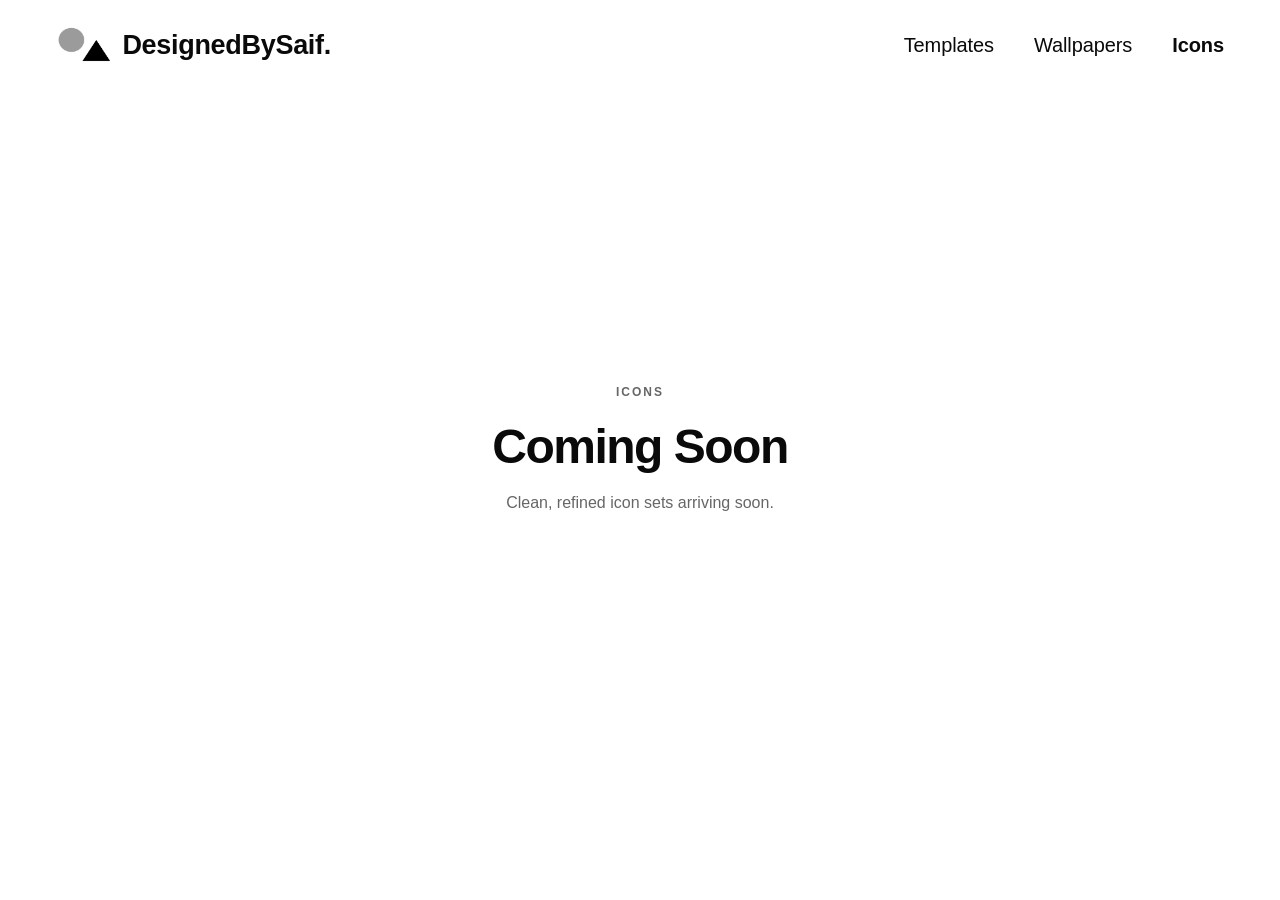
==== icons.html @ e50c82ce "first commit of V1" ====
<!DOCTYPE html>
<html lang="en">
<head>
  <meta charset="UTF-8" />
  <meta name="viewport" content="width=device-width, initial-scale=1.0" />
  <title>Icons — DesignedBySaif.</title>
  <link rel="stylesheet" href="style.css" />
</head>
<body>

  <nav class="nav">
    <a href="index.html" class="logo">
      <img src="images/logo.png" alt="DesignedBySaif logo" class="logo-img" />
      <span class="logo-text">DesignedBySaif.</span>
    </a>
    <ul class="nav-links">
      <li><a href="templates.html">Templates</a></li>
      <li><a href="wallpapers.html">Wallpapers</a></li>
      <li><a href="icons.html" class="active">Icons</a></li>
    </ul>
  </nav>

  <main class="coming-soon-page">
    <div class="coming-soon-card">
      <span class="coming-soon-label">Icons</span>
      <h1>Coming Soon</h1>
      <p>Clean, refined icon sets arriving soon.</p>
    </div>
  </main>

  <script src="main.js"></script>
</body>
</html>
---- style.css ----
*, *::before, *::after {
  box-sizing: border-box;
  margin: 0;
  padding: 0;
}

:root {
  --black: #0a0a0a;
  --white: #ffffff;
  --grey: #666;
  --font: 'SF Pro Display', -apple-system, BlinkMacSystemFont, 'Segoe UI', sans-serif;
}

html {
  scroll-behavior: smooth;
}

body {
  font-family: var(--font);
  background: var(--white);
  color: var(--black);
  min-height: 100vh;
  overflow-x: hidden;
}

/* ── NAV ── */
.nav {
  position: fixed;
  top: 0;
  left: 0;
  right: 0;
  z-index: 100;
  display: flex;
  align-items: center;
  justify-content: space-between;
  padding: 22px 56px;
  background: var(--white);
}

.logo {
  display: flex;
  align-items: center;
  gap: 10px;
  text-decoration: none;
  color: var(--black);
}

.logo-img {
  height: 46px;
  width: auto;
  display: block;
}

.logo-text {
  font-size: 27px;
  font-weight: 600;
  letter-spacing: -0.3px;
  color: var(--black);
}

.nav-links {
  list-style: none;
  display: flex;
  gap: 40px;
}

.nav-links a {
  text-decoration: none;
  font-size: 20px;
  font-weight: 400;
  color: var(--black);
  letter-spacing: -0.1px;
  transition: opacity 0.2s;
}

.nav-links a:hover {
  opacity: 0.5;
}

/* ── HERO ── */
.hero {
  min-height: 100vh;
  display: flex;
  align-items: center;
  justify-content: center;
  padding: 100px 40px 60px;
  gap: 80px;
}

.hero-content {
  flex: 0 1 420px;
}

.hero-heading {
  font-size: clamp(36px, 3.6vw, 52px);
  font-weight: 700;
  line-height: 1.1;
  letter-spacing: -1.5px;
  color: var(--black);
  margin-bottom: 24px;
  white-space: nowrap;
}

.hero-sub {
  font-size: 16px;
  font-weight: 400;
  color: var(--grey);
  line-height: 1.6;
  margin-bottom: 38px;
}

.btn-shop {
  display: inline-block;
  background: var(--black);
  color: var(--white);
  text-decoration: none;
  font-size: 16px;
  font-weight: 500;
  padding: 16px 48px;
  border-radius: 100px;
  letter-spacing: -0.2px;
  transition: transform 0.2s, opacity 0.2s;
}

.btn-shop:hover {
  opacity: 0.8;
  transform: scale(0.98);
}

/* ── HERO MOCKUP ── */
.hero-visual {
  flex: 0 0 auto;
  display: flex;
  align-items: center;
  justify-content: center;
}

.mockup {
  height: clamp(520px, 72vh, 780px);
  width: auto;
  display: block;
  user-select: none;
  pointer-events: none;
}

/* ── COMING SOON PAGE ── */
.coming-soon-page {
  min-height: 100vh;
  display: flex;
  align-items: center;
  justify-content: center;
}

.coming-soon-card {
  text-align: center;
  max-width: 480px;
  padding: 40px;
}

.coming-soon-label {
  font-size: 12px;
  font-weight: 600;
  letter-spacing: 2px;
  text-transform: uppercase;
  color: var(--grey);
  display: block;
  margin-bottom: 20px;
}

.coming-soon-card h1 {
  font-size: 48px;
  font-weight: 700;
  letter-spacing: -1.5px;
  color: var(--black);
  margin-bottom: 16px;
}

.coming-soon-card p {
  font-size: 16px;
  color: var(--grey);
  line-height: 1.6;
}

/* ── ACTIVE NAV LINK ── */
.nav-links a.active {
  font-weight: 600;
  opacity: 1;
}

/* ── RESPONSIVE ── */
@media (max-width: 900px) {
  .nav {
    padding: 18px 28px;
  }

  .nav-links {
    gap: 28px;
  }

  .hero {
    flex-direction: column;
    align-items: center;
    text-align: center;
    padding: 110px 28px 60px;
    gap: 40px;
    justify-content: center;
  }

  .hero-content {
    flex: none;
    width: 100%;
    max-width: 480px;
  }

  .hero-heading {
    white-space: normal;
    font-size: clamp(32px, 8vw, 48px);
  }

  .hero-visual {
    width: 100%;
    justify-content: center;
  }

  .mockup {
    height: clamp(340px, 55vw, 500px);
  }
}

@media (max-width: 480px) {
  .nav {
    padding: 16px 20px;
  }

  .nav-links {
    gap: 20px;
  }

  .nav-links a {
    font-size: 13px;
  }

  .hero-heading {
    font-size: clamp(28px, 9vw, 38px);
  }

  .mockup {
    height: clamp(280px, 70vw, 380px);
  }

  .btn-shop {
    padding: 14px 40px;
  }
}
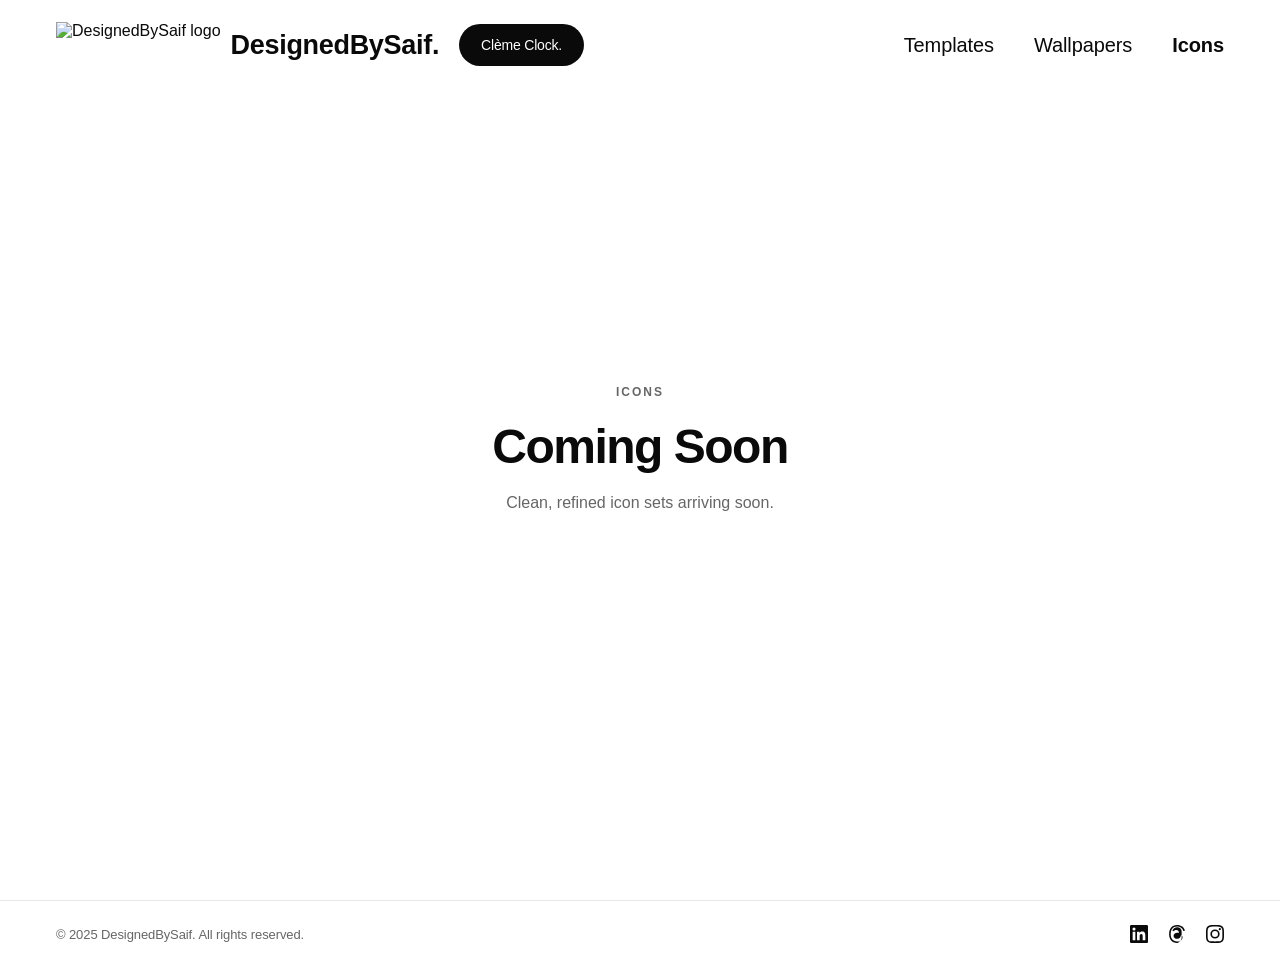
==== commit b4099273: "Add Clème Clock nav button across all pages Co-Authored-By: Claude Sonnet 4.6 <noreply@anthropic.com" ====
--- a/icons.html
+++ b/icons.html
@@ -9,10 +9,12 @@
 <body>
 
   <nav class="nav">
-    <a href="index.html" class="logo">
-      <img src="images/logo.png" alt="DesignedBySaif logo" class="logo-img" />
-      <span class="logo-text">DesignedBySaif.</span>
-    </a>
+    <div class="nav-left">
+      <a href="index.html" class="logo">
+        <img src="images/logo-header.png" alt="DesignedBySaif logo" class="logo-img" /><span class="logo-text">DesignedBySaif.</span>
+      </a>
+      <a href="https://cleme.designedbysaif.com" class="btn-shop" target="_blank">Clème Clock.</a>
+    </div>
     <ul class="nav-links">
       <li><a href="templates.html">Templates</a></li>
       <li><a href="wallpapers.html">Wallpapers</a></li>
@@ -28,6 +30,21 @@
     </div>
   </main>
 
+  <footer class="footer">
+    <span class="footer-copy">&copy; 2025 DesignedBySaif. All rights reserved.</span>
+    <div class="footer-social">
+      <a href="https://www.linkedin.com/company/designedbysaif/" target="_blank" aria-label="LinkedIn">
+        <svg width="18" height="18" viewBox="0 0 24 24" fill="currentColor"><path d="M20.447 20.452h-3.554v-5.569c0-1.328-.027-3.037-1.852-3.037-1.853 0-2.136 1.445-2.136 2.939v5.667H9.351V9h3.414v1.561h.046c.477-.9 1.637-1.85 3.37-1.85 3.601 0 4.267 2.37 4.267 5.455v6.286zM5.337 7.433a2.062 2.062 0 01-2.063-2.065 2.064 2.064 0 112.063 2.065zm1.782 13.019H3.555V9h3.564v11.452zM22.225 0H1.771C.792 0 0 .774 0 1.729v20.542C0 23.227.792 24 1.771 24h20.451C23.2 24 24 23.227 24 22.271V1.729C24 .774 23.2 0 22.222 0h.003z"/></svg>
+      </a>
+      <a href="https://www.threads.com/@designed.by.saif" target="_blank" aria-label="Threads">
+        <svg width="18" height="18" viewBox="0 0 24 24" fill="currentColor"><path d="M12.186 24h-.007c-3.581-.024-6.334-1.205-8.184-3.509C2.35 18.44 1.5 15.586 1.472 12.01v-.017c.03-3.579.879-6.43 2.525-8.482C5.845 1.205 8.6.024 12.18 0h.014c2.746.02 5.043.725 6.826 2.098 1.677 1.29 2.858 3.13 3.509 5.467l-2.04.569c-1.104-3.96-3.898-5.984-8.304-6.015-2.91.022-5.11.936-6.54 2.717C4.307 6.504 3.616 8.914 3.589 12c.027 3.086.718 5.496 2.057 7.164 1.43 1.783 3.631 2.698 6.54 2.717 2.623-.02 4.358-.631 5.8-2.045 1.647-1.613 1.618-3.593 1.09-4.798-.31-.71-.873-1.3-1.634-1.75-.192 1.352-.622 2.446-1.284 3.272-.886 1.102-2.14 1.704-3.73 1.79-1.202.065-2.361-.218-3.259-.801-1.063-.689-1.685-1.74-1.752-2.964-.065-1.19.408-2.285 1.33-3.082.88-.76 2.119-1.207 3.583-1.291a13.853 13.853 0 012.325.117v-.123c0-.867-.273-1.72-.796-2.332-.64-.74-1.597-1.107-2.708-1.118-1.96.007-3.069.826-3.578 1.607l-1.733-1.124C7.576 3.94 9.275 2.99 12.282 2.97h.01c3.714.01 5.895 2.192 5.895 5.947v6.567c.022.247.043.5.043.757 0 2.45-.88 4.37-2.614 5.705C14.175 23.292 12.292 24 12.186 24z"/></svg>
+      </a>
+      <a href="https://www.instagram.com/designed.by.saif?igsh=MWw0N2RmaHJtejd3bA==" target="_blank" aria-label="Instagram">
+        <svg width="18" height="18" viewBox="0 0 24 24" fill="currentColor"><path d="M12 2.163c3.204 0 3.584.012 4.85.07 3.252.148 4.771 1.691 4.919 4.919.058 1.265.069 1.645.069 4.849 0 3.205-.012 3.584-.069 4.849-.149 3.225-1.664 4.771-4.919 4.919-1.266.058-1.644.07-4.85.07-3.204 0-3.584-.012-4.849-.07-3.26-.149-4.771-1.699-4.919-4.92-.058-1.265-.07-1.644-.07-4.849 0-3.204.013-3.583.07-4.849.149-3.227 1.664-4.771 4.919-4.919 1.266-.057 1.645-.069 4.849-.069zm0-2.163c-3.259 0-3.667.014-4.947.072-4.358.2-6.78 2.618-6.98 6.98-.059 1.281-.073 1.689-.073 4.948 0 3.259.014 3.668.072 4.948.2 4.358 2.618 6.78 6.98 6.98 1.281.058 1.689.072 4.948.072 3.259 0 3.668-.014 4.948-.072 4.354-.2 6.782-2.618 6.979-6.98.059-1.28.073-1.689.073-4.948 0-3.259-.014-3.667-.072-4.947-.196-4.354-2.617-6.78-6.979-6.98-1.281-.059-1.69-.073-4.949-.073zm0 5.838a6.162 6.162 0 100 12.324 6.162 6.162 0 000-12.324zM12 16a4 4 0 110-8 4 4 0 010 8zm6.406-11.845a1.44 1.44 0 100 2.881 1.44 1.44 0 000-2.881z"/></svg>
+      </a>
+    </div>
+  </footer>
+
   <script src="main.js"></script>
 </body>
 </html>
--- a/style.css
+++ b/style.css
@@ -37,6 +37,13 @@
   background: var(--white);
 }
 
+.nav-left {
+  display: flex;
+  align-items: center;
+  gap: 20px;
+}
+
+
 .logo {
   display: flex;
   align-items: center;
@@ -84,7 +91,7 @@
   align-items: center;
   justify-content: center;
   padding: 100px 40px 60px;
-  gap: 80px;
+  gap: 40px;
 }
 
 .hero-content {
@@ -109,22 +116,29 @@
   margin-bottom: 38px;
 }
 
+.btn-group {
+  display: flex;
+  flex-wrap: nowrap;
+  gap: 10px;
+}
+
 .btn-shop {
   display: inline-block;
   background: var(--black);
   color: var(--white);
   text-decoration: none;
-  font-size: 16px;
+  font-size: 14px;
   font-weight: 500;
-  padding: 16px 48px;
+  padding: 13px 22px;
   border-radius: 100px;
   letter-spacing: -0.2px;
   transition: transform 0.2s, opacity 0.2s;
+  white-space: nowrap;
 }
 
 .btn-shop:hover {
-  opacity: 0.8;
-  transform: scale(0.98);
+  opacity: 0.6;
+  transform: scale(0.97);
 }
 
 /* ── HERO MOCKUP ── */
@@ -136,7 +150,7 @@
 }
 
 .mockup {
-  height: clamp(520px, 72vh, 780px);
+  height: clamp(364px, 50.4vh, 546px);
   width: auto;
   display: block;
   user-select: none;
@@ -179,6 +193,137 @@
   font-size: 16px;
   color: var(--grey);
   line-height: 1.6;
+}
+
+/* ── SHOP PAGE ── */
+.shop-page {
+  min-height: 100vh;
+  padding: 120px 56px 80px;
+}
+
+.shop-header {
+  margin-bottom: 48px;
+}
+
+.shop-title {
+  font-size: 36px;
+  font-weight: 700;
+  letter-spacing: -1px;
+  color: var(--black);
+  margin-top: 8px;
+}
+
+.product-grid {
+  display: grid;
+  grid-template-columns: repeat(auto-fill, minmax(360px, 1fr));
+  gap: 56px 48px;
+}
+
+.product-card {
+  text-decoration: none;
+  color: var(--black);
+  transition: transform 0.2s;
+}
+
+.product-card:hover {
+  transform: translateY(-4px);
+}
+
+.product-inner {
+  background: #f2f2f2;
+  border-radius: 20px;
+  overflow: hidden;
+  display: flex;
+  flex-direction: column;
+}
+
+.product-img-wrap {
+  width: 100%;
+  aspect-ratio: 4 / 3;
+  display: flex;
+  align-items: center;
+  justify-content: center;
+}
+
+.product-img {
+  width: 100%;
+  height: 100%;
+  object-fit: contain;
+  display: block;
+  padding: 16px;
+}
+
+.product-info {
+  padding: 20px 24px 24px;
+  display: flex;
+  flex-direction: column;
+  gap: 8px;
+}
+
+.product-meta {
+  display: flex;
+  align-items: center;
+  justify-content: space-between;
+}
+
+.product-name {
+  font-size: 15px;
+  font-weight: 600;
+  letter-spacing: -0.2px;
+}
+
+.product-price {
+  font-size: 14px;
+  font-weight: 500;
+  color: var(--grey);
+}
+
+.product-desc {
+  font-size: 13px;
+  font-weight: 400;
+  color: var(--grey);
+  line-height: 1.6;
+}
+
+/* ── FOOTER ── */
+.footer {
+  display: flex;
+  align-items: center;
+  justify-content: space-between;
+  padding: 24px 56px;
+  border-top: 1px solid #e8e8e8;
+}
+
+.footer-copy {
+  font-size: 13px;
+  color: var(--grey);
+  letter-spacing: -0.1px;
+}
+
+.footer-social {
+  display: flex;
+  align-items: center;
+  gap: 20px;
+}
+
+.footer-social a {
+  color: var(--black);
+  display: flex;
+  align-items: center;
+  transition: opacity 0.2s;
+}
+
+.footer-social a:hover {
+  opacity: 0.4;
+}
+
+@media (max-width: 480px) {
+  .footer {
+    flex-direction: column;
+    gap: 16px;
+    padding: 24px 20px;
+    text-align: center;
+  }
 }
 
 /* ── ACTIVE NAV LINK ── */
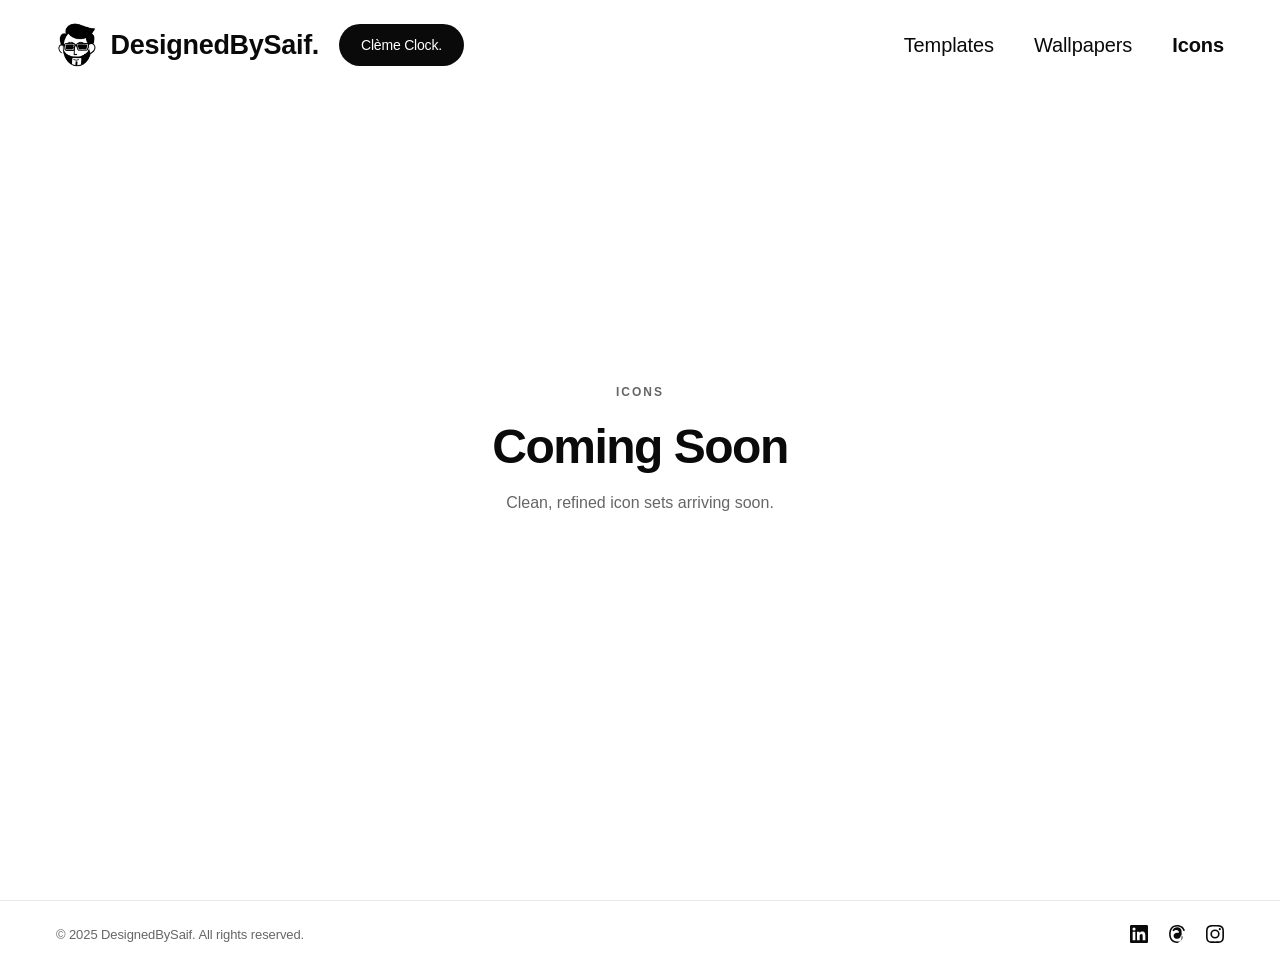
==== commit cd0e1992: "Favicon addition" ====
--- a/icons.html
+++ b/icons.html
@@ -4,6 +4,7 @@
   <meta charset="UTF-8" />
   <meta name="viewport" content="width=device-width, initial-scale=1.0" />
   <title>Icons — DesignedBySaif.</title>
+  <link rel="icon" type="image/png" href="images/logo-header.png?v=2" />
   <link rel="stylesheet" href="style.css" />
 </head>
 <body>
--- a/style.css
+++ b/style.css
@@ -362,38 +362,82 @@
     font-size: clamp(32px, 8vw, 48px);
   }
 
+  .btn-group {
+    flex-wrap: wrap;
+    justify-content: center;
+  }
+
   .hero-visual {
     width: 100%;
     justify-content: center;
   }
 
   .mockup {
-    height: clamp(340px, 55vw, 500px);
+    height: clamp(260px, 50vw, 400px);
   }
 }
 
 @media (max-width: 480px) {
   .nav {
-    padding: 16px 20px;
+    padding: 12px 16px;
+  }
+
+  .nav-left {
+    gap: 10px;
+  }
+
+  .logo-img {
+    height: 34px;
+  }
+
+  .logo-text {
+    display: none;
   }
 
   .nav-links {
-    gap: 20px;
+    gap: 16px;
   }
 
   .nav-links a {
     font-size: 13px;
   }
 
+  .hero {
+    padding: 80px 20px 40px;
+    gap: 28px;
+  }
+
   .hero-heading {
     font-size: clamp(28px, 9vw, 38px);
+    letter-spacing: -1px;
+  }
+
+  .hero-sub {
+    font-size: 15px;
+    margin-bottom: 28px;
+  }
+
+  .btn-group {
+    flex-wrap: wrap;
+    justify-content: center;
+    gap: 8px;
+  }
+
+  .btn-shop {
+    font-size: 13px;
+    padding: 11px 18px;
   }
 
   .mockup {
-    height: clamp(280px, 70vw, 380px);
-  }
-
-  .btn-shop {
-    padding: 14px 40px;
-  }
-}
+    height: clamp(200px, 58vw, 280px);
+  }
+
+  .shop-page {
+    padding: 90px 20px 60px;
+  }
+
+  .product-grid {
+    grid-template-columns: 1fr;
+    gap: 32px;
+  }
+}
